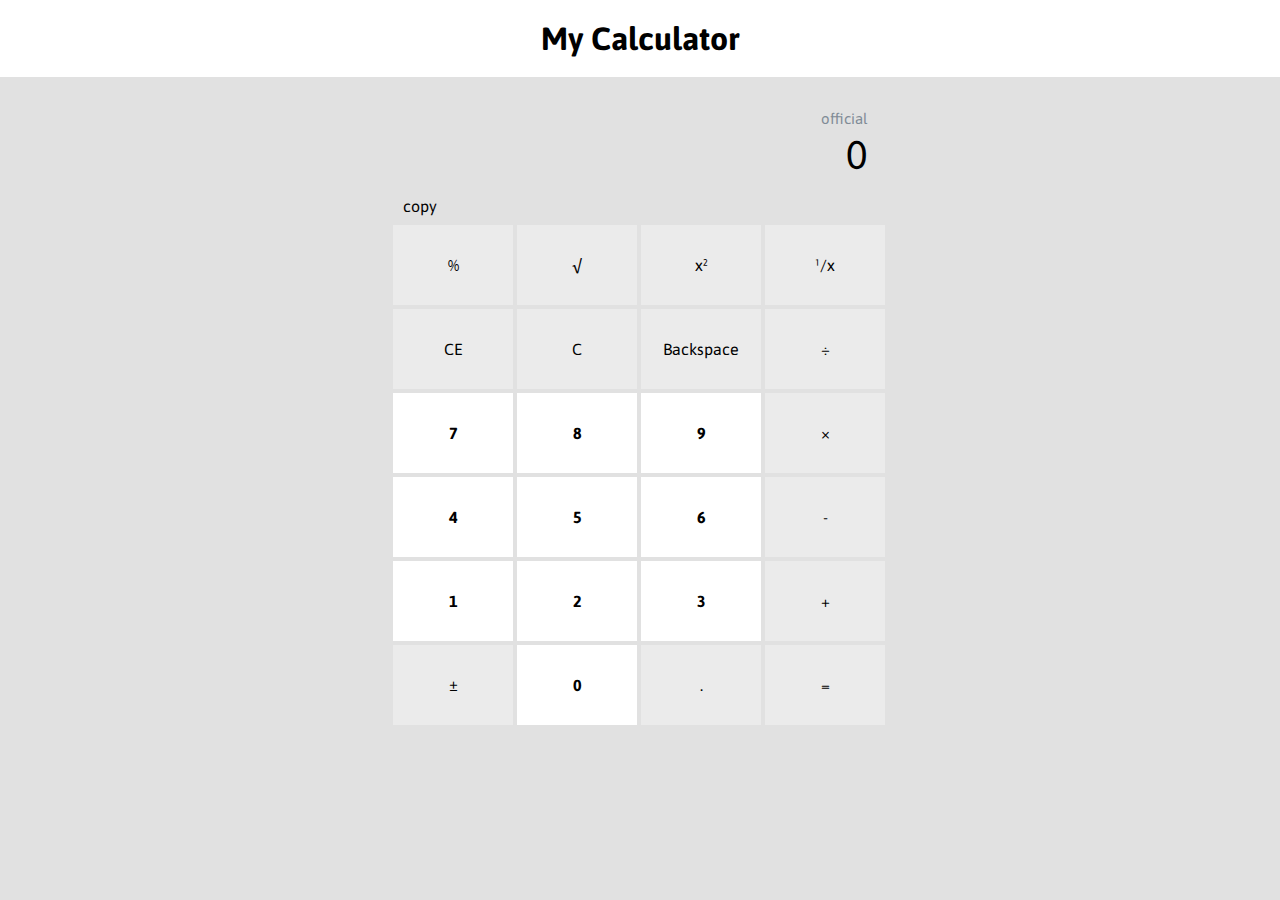
==== static/html/index.html @ 4a0bcedb "完成前端初步模型" ====
<!DOCTYPE html>
<html lang="en">

<head>
    <meta charset="UTF-8">
    <meta name="viewport" content="width=device-width, initial-scale=1.0">
    <meta http-equiv="X-UA-Compatible" content="ie=edge">
    <title>Calculator</title>
    <link rel="stylesheet" href="../css/style.css">
    <script src="../js/calculator.js"></script>
</head>

<body>
    <header>
        <h1>My Calculator</h1>
    </header>
    <div class="container">
        <div class="official">
            <span id="official">&nbsp;official</span>
        </div>

        <div class="Result">
            <span id="Result">0</span>
        </div>

        <div class="tools">
            <span>copy</span>
        </div>

        <div class="Row">
            <div class="col" id="remainder"><span>%</span></div>
            <div class="col" id="root"><span></span>&radic;</div>
            <div class="col" id="sndPower"><span>x&sup2;</span></div>
            <div class="col" id="reciprocal"><span>&#185;/x</span></div>
        </div>
        <div class="Row">
            <div class="col" id="ce"><span>CE</span></div>
            <div class="col" id="c"><span>C</span></div>
            <div class="col" id="backspace"><span>Backspace</span></div>
            <div class="col operator" id="divisor"><span>&#247;</span></div>
        </div>
        <div class="Row">
            <div class="col number" id="seven"><span><b>7</b></span></div>
            <div class="col number" id="eight"><span><b>8</b></span></div>
            <div class="col number" id="nine"><span><b>9</b></span></div>
            <div class="col operator" id="times"><span>&times;</span></div>
        </div>
        <div class="Row">
            <div class="col number" id="four"><span><b>4</b></span></div>
            <div class="col number" id="five"><span><b>5</b></span></div>
            <div class="col number" id="six"><span><b>6</b></span></div>
            <div class="col operator" id="less"><span>-</span></div>
        </div>
        <div class="Row">
            <div class="col number" id="one"><span><b>1</b></span></div>
            <div class="col number" id="two"><span><b>2</b></span></div>
            <div class="col number" id="three"><span><b>3</b></span></div>
            <div class="col operator" id="plus"><span>+</span></div>
        </div>
        <div class="Row">
            <div class="col" id="plusLess"><span>&#177;</span></div>
            <div class="col number" id="zero"><span><b>0</b></span></div>
            <div class="col" id="dot"><span>.</span></div>
            <div class="col operator" id="equal"><span>=</span></div>
        </div>
    </div>
</body>

</html>
---- static/css/style.css ----
@import url('https://fonts.googleapis.com/css?family=Asap&display=swap');

*{
    margin: 0;
    padding: 0;
    box-sizing: border-box;
    font-family: asap, sans-serif;
}

body{
    background-color: rgb(225, 225, 225);
}

.container{
    /* moz-user-select: -moz-none;  */
    -moz-user-select: none; 
    -o-user-select:none; 
    -khtml-user-select:none; 
    -webkit-user-select:none; 
    -ms-user-select:none; 
    user-select:none;

    width: 494px;
    margin:40px auto;
}

header{
    text-align: center;
    padding: 20px;
    background-color: white;
    /* moz-user-select: -moz-none;  */
    -moz-user-select: none; 
    -o-user-select:none; 
    -khtml-user-select:none; 
    -webkit-user-select:none; 
    -ms-user-select:none; 
    user-select:none;
}

.Result{
    display: block;
    height: 50px;
    text-align: right;
    position:relative;
}

.Result span{
    position: absolute;
    bottom:10px; 
    right:20px;
    font-size: 40px;
}

.official{
    display: block;
    height: 20px;
    width: 100%;
    text-align: right;
    position:relative;
}

.official span{
    position: absolute;
    bottom:10px; 
    right:20px;
    font-size: 15px;
    color: #808B96  ;
}

.tools{
    width: 100%;
    padding: 10px;
}

.tools span:hover{
    color: white;
}

.tools span:active{
    color: gray;
}

.Row{
    display: block;
    margin-bottom: 4px;
}

.col{
    display: inline-block;
    width: 120px;
    height: 80px;
    line-height: 80px;
    text-align: center;
    background-color: rgb(235, 235, 235);
    /* moz-user-select: -moz-none;  */
    -moz-user-select: none; 
    -o-user-select:none; 
    -khtml-user-select:none; 
    -webkit-user-select:none; 
    -ms-user-select:none; 
    user-select:none;
}

.number{
    background-color: white;
}
.col:hover{
    background-color: rgb(215, 215, 215) ;
}

.col:active{
    box-shadow: 0 2px 6px rgb(195, 195, 195);
    background-color: rgb(225, 225, 225) ;
}

.col+.operator:hover{
    background-color: RoyalBlue;
    color:white;
}

.col+.operator:active{
    box-shadow: 0 2px 6px RoyalBlue;
    background-color: #1E88E5;
}
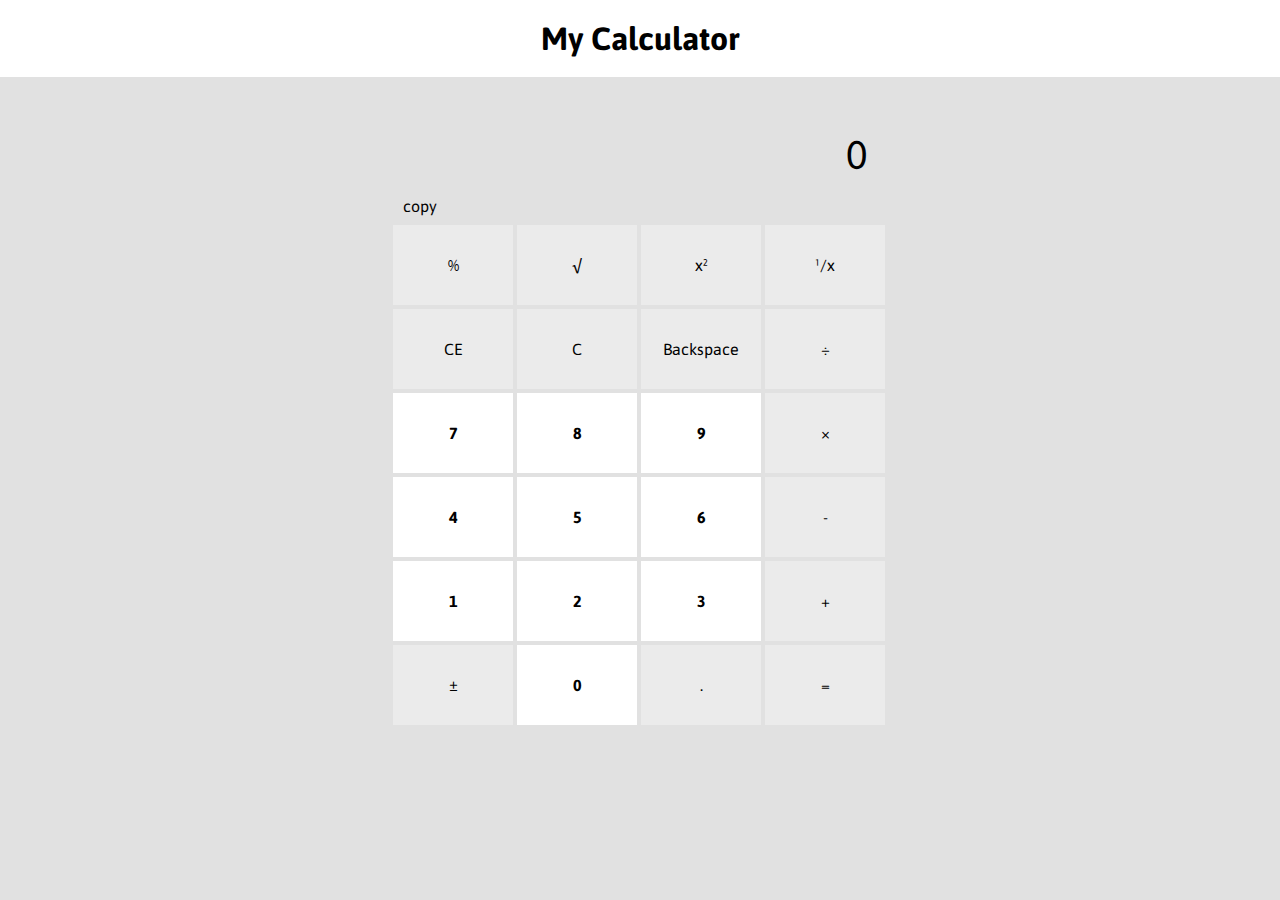
==== commit e9dc2143: "2910/08/27  16：54" ====
--- a/static/html/index.html
+++ b/static/html/index.html
@@ -16,7 +16,7 @@
     </header>
     <div class="container">
         <div class="official">
-            <span id="official">&nbsp;official</span>
+            <span id="official">&nbsp;</span>
         </div>
 
         <div class="Result">
@@ -29,7 +29,7 @@
 
         <div class="Row">
             <div class="col" id="remainder"><span>%</span></div>
-            <div class="col" id="root"><span></span>&radic;</div>
+            <div class="col" id="root"><span>&radic;</span></div>
             <div class="col" id="sndPower"><span>x&sup2;</span></div>
             <div class="col" id="reciprocal"><span>&#185;/x</span></div>
         </div>
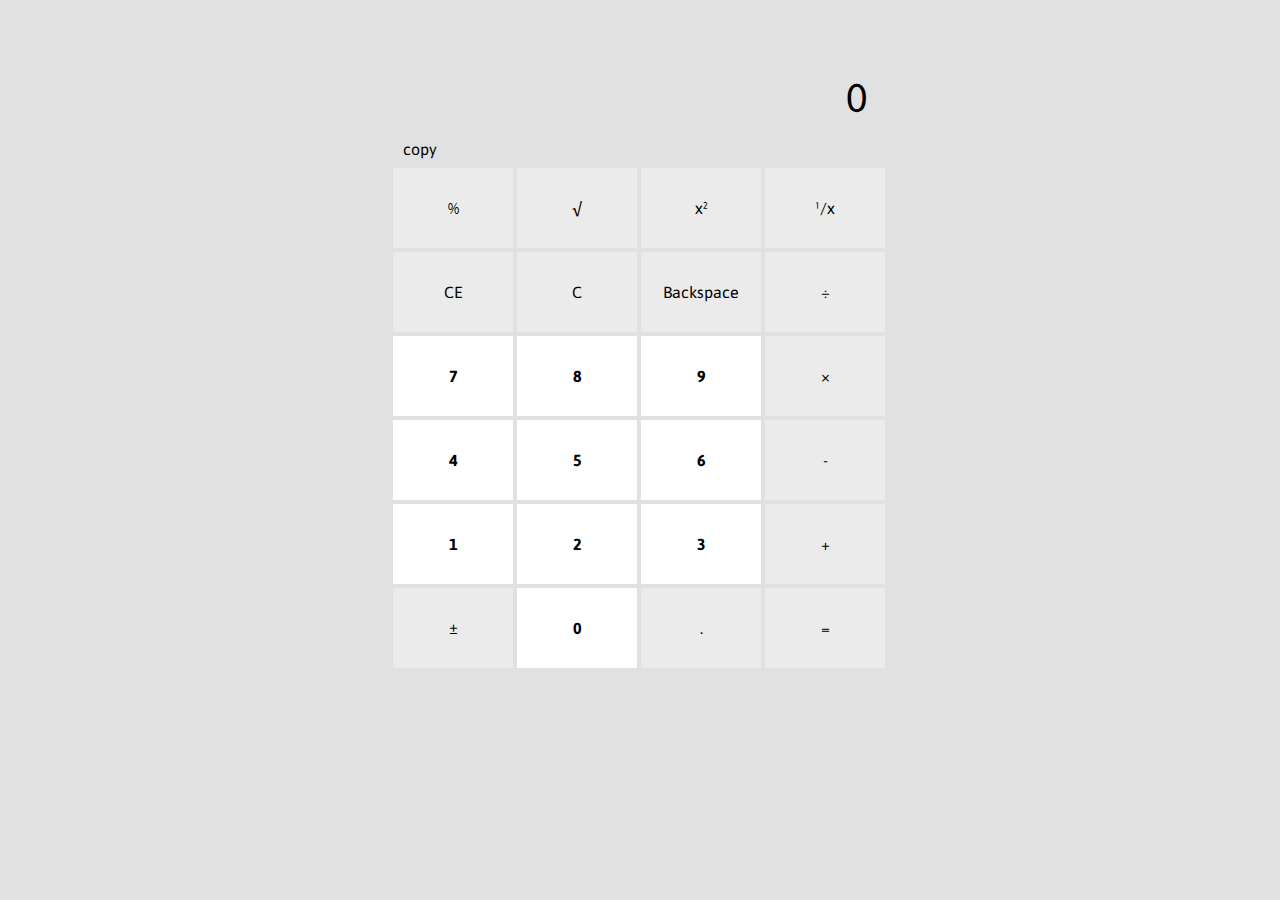
==== commit 8da9e5d5: "添加了加的功能" ====
--- a/static/html/index.html
+++ b/static/html/index.html
@@ -11,15 +11,15 @@
 </head>
 
 <body>
-    <header>
-        <h1>My Calculator</h1>
-    </header>
+<!--    <header>-->
+<!--        <h1>My Calculator</h1>-->
+<!--    </header>-->
     <div class="container">
         <div class="official">
             <span id="official">&nbsp;</span>
         </div>
 
-        <div class="Result">
+        <div class="Result" id="Result_div">
             <span id="Result">0</span>
         </div>
 
--- a/static/css/style.css
+++ b/static/css/style.css
@@ -39,7 +39,8 @@
 
 .Result{
     display: block;
-    height: 50px;
+    height: 70px;
+    padding: 10px;
     text-align: right;
     position:relative;
 }
@@ -121,4 +122,10 @@
 .col+.operator:active{
     box-shadow: 0 2px 6px RoyalBlue;
     background-color: #1E88E5;
+}
+
+.glow{
+    background-color: rgb(230, 230, 230);
+    /* color: rgb(230, 230, 230); */
+    box-shadow: 0 0 10px rgb(235, 235, 235);
 }